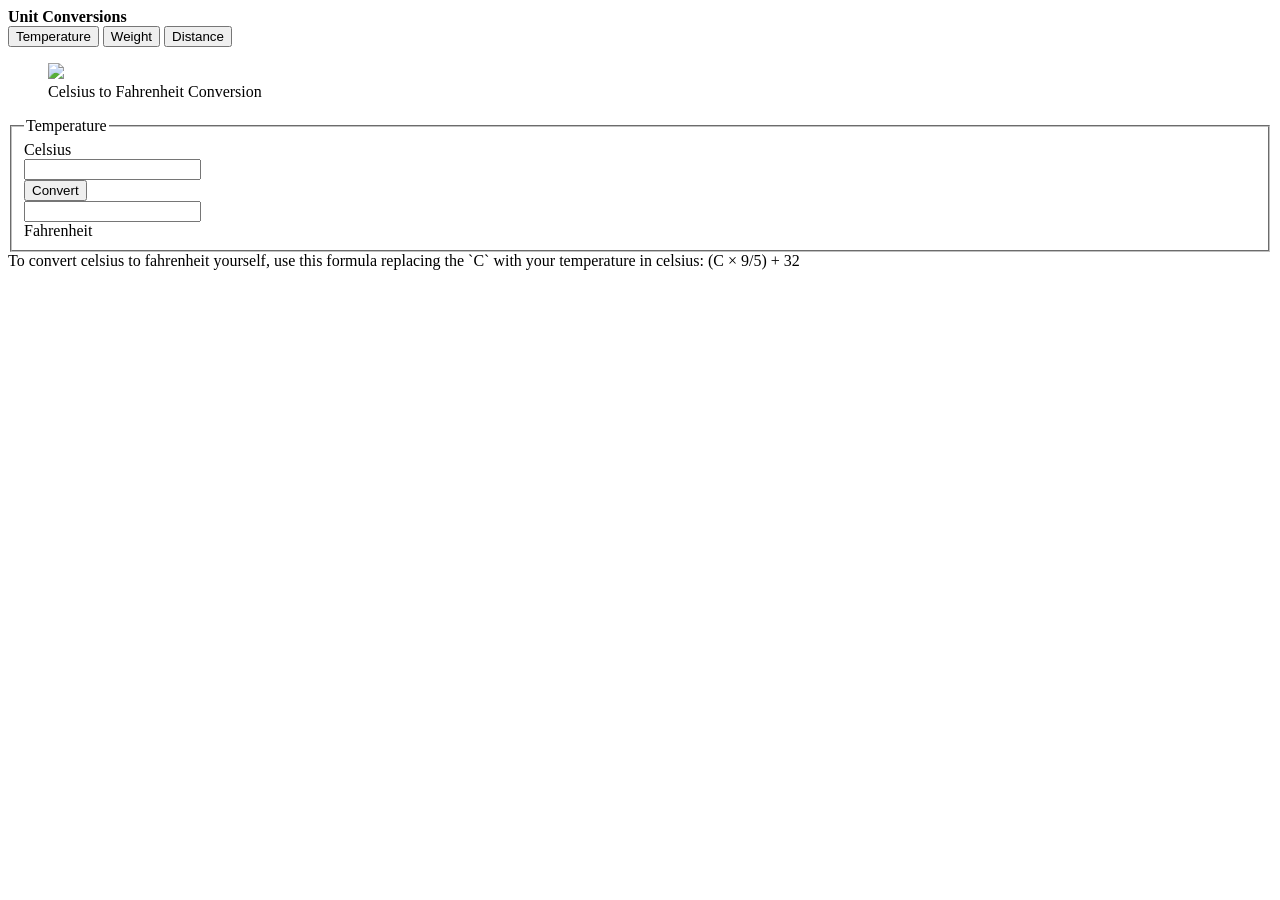
==== Unit conversions/index.html @ 1370fdfc "Better documentation for unit conversions" ====
<!DOCTYPE HTML>
<html>
    <head>
        <title>Unit Conversions</title>
    </head>

    <body>
        <section id="home">
            <header><b>Unit Conversions</b></header>
            <nav>
                <a href="#temperature"><button>Temperature</button></a>
                <a href="#weight"><button>Weight</button></a>
                <a href="#distance"><button>Distance</button></a>
            </nav>
        </section>

        <div id="all-conversions-sections">

            <section id="temperature">
                <div id="tmp">
                    <figure>
                        <img src="https://cf-courses-data.s3.us.cloud-object-storage.appdomain.cloud/IBMDeveloperSkillsNetwork-CD0101EN-SkillsNetwork/labs/Theia%20Labs/02%20-%20HTML5%20Elements/images/thermo.png"/>
                        <figcaption>Celsius to Fahrenheit Conversion</figcaption>
                    </figure>

                    <article>
                        <fieldset>
                            <legend>Temperature</legend>
                            <label for="celsius">Celsius</label><br/>

                            <input type="number" id="celsius"/><br/>
                            <button id="temperature"> Convert </button><br/>
                            <input type="number" id="fahrenheit"/><br/>
                            <label for="fahrenheit">Fahrenheit</label><br/>

                        </fieldset>
                    </artile>

                    <aside>
                        To convert celsius to fahrenheit yourself, use this formula replacing the `C` with your temperature in celsius: (C × 9/5) + 32
                    </aside>
                </div>
            </section>
        </div>
    </body>
</html>
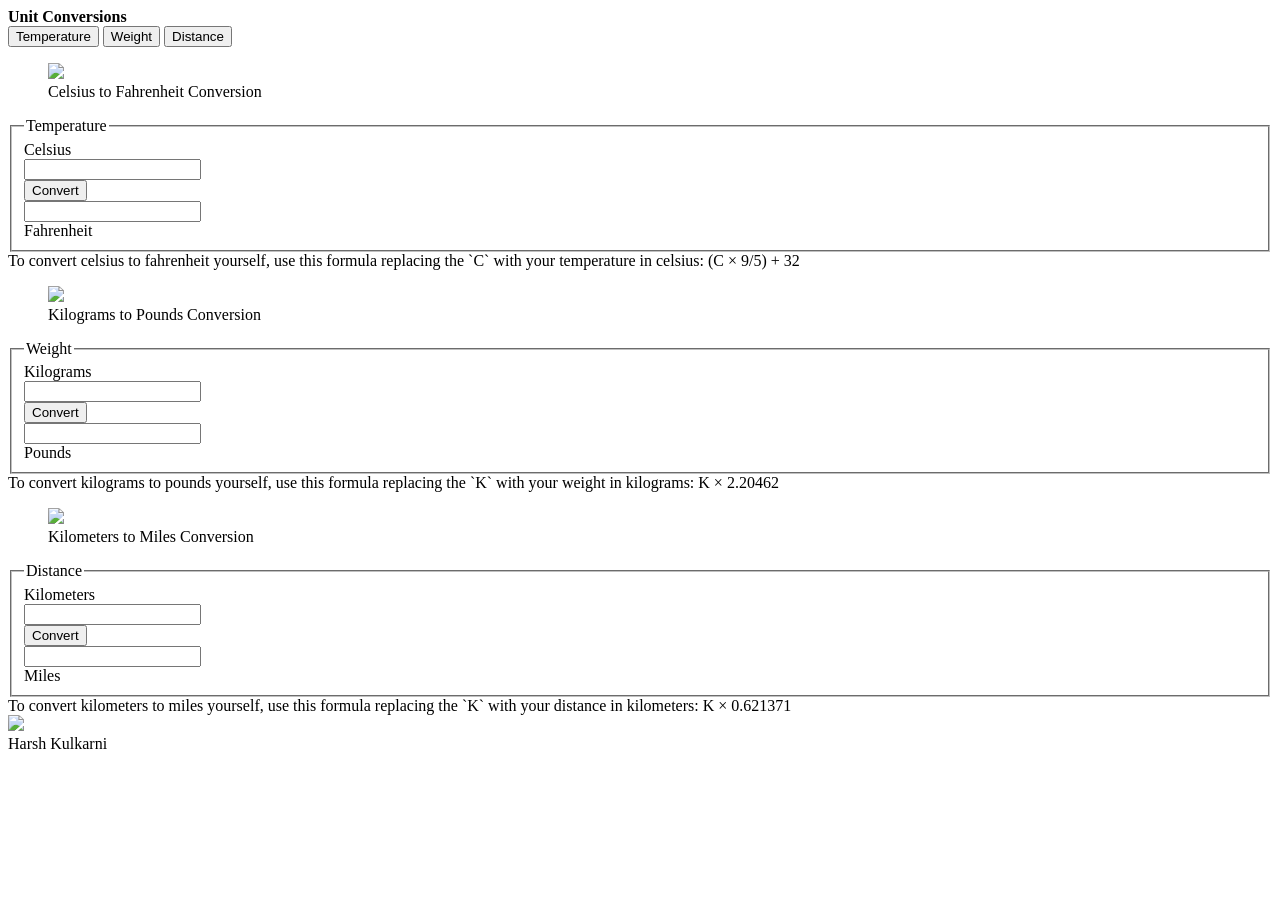
==== commit 27b401f7: "Completed the website with the unit conversions page. Added a new section for length conversions, in" ====
--- a/Unit conversions/index.html
+++ b/Unit conversions/index.html
@@ -8,9 +8,11 @@
         <section id="home">
             <header><b>Unit Conversions</b></header>
             <nav>
+
                 <a href="#temperature"><button>Temperature</button></a>
                 <a href="#weight"><button>Weight</button></a>
                 <a href="#distance"><button>Distance</button></a>
+
             </nav>
         </section>
 
@@ -25,11 +27,14 @@
 
                     <article>
                         <fieldset>
+
                             <legend>Temperature</legend>
+
                             <label for="celsius">Celsius</label><br/>
+                            <input type="number" id="celsius"/><br/>
 
-                            <input type="number" id="celsius"/><br/>
                             <button id="temperature"> Convert </button><br/>
+
                             <input type="number" id="fahrenheit"/><br/>
                             <label for="fahrenheit">Fahrenheit</label><br/>
 
@@ -39,8 +44,73 @@
                     <aside>
                         To convert celsius to fahrenheit yourself, use this formula replacing the `C` with your temperature in celsius: (C × 9/5) + 32
                     </aside>
+
                 </div>
+
             </section>
+
+            <section id="weight">
+                <div id="wgt">
+                    <figure>
+                        <img src="https://cf-courses-data.s3.us.cloud-object-storage.appdomain.cloud/IBMDeveloperSkillsNetwork-CD0101EN-SkillsNetwork/labs/Theia%20Labs/02%20-%20HTML5%20Elements/images/weight.png"/>
+                        <figcaption>Kilograms to Pounds Conversion</figcaption>
+                    </figure>
+
+                    <article>
+                        <fieldset>
+
+                            <legend>Weight</legend>
+
+                            <label for="kilograms">Kilograms</label><br/>
+                            <input type="number" id="kilograms"/><br/>
+
+                            <button id="weight"> Convert </button><br/>
+
+                            <input type="number" id="pounds"/><br/>
+                            <label for="pounds">Pounds</label><br/>
+
+                        </fieldset>
+                    </artile>
+
+                    <aside>
+                        To convert kilograms to pounds yourself, use this formula replacing the `K` with your weight in kilograms: K × 2.20462
+                    </aside>
+            </section>
+
+            <section id="distance">
+                <div id="dst">
+                    <figure>
+                        <img src="https://cf-courses-data.s3.us.cloud-object-storage.appdomain.cloud/IBMDeveloperSkillsNetwork-CD0101EN-SkillsNetwork/labs/Theia%20Labs/02%20-%20HTML5%20Elements/images/speedo.png"/>
+                        <figcaption>Kilometers to Miles Conversion</figcaption>
+                    </figure>
+
+                    <article>
+                        <fieldset>
+
+                            <legend>Distance</legend>
+
+                            <label for="kilometers">Kilometers</label><br/>
+                            <input type="number" id="kilometers"/><br/>
+
+                            <button id="distance"> Convert </button><br/>
+
+                            <input type="number" id="miles"/><br/>
+                            <label for="miles">Miles</label><br/>
+
+                        </fieldset>
+                    </artile>
+
+                    <aside>
+                        To convert kilometers to miles yourself, use this formula replacing the `K` with your distance in kilometers: K × 0.621371
+                    </aside>
         </div>
+
+        <div id="go-home">
+            <a href="#home">
+                <img src="https://cf-courses-data.s3.us.cloud-object-storage.appdomain.cloud/IBMDeveloperSkillsNetwork-CD0101EN-SkillsNetwork/labs/Theia%20Labs/02%20-%20HTML5%20Elements/images/home.svg"/>
+            </a>
+        </div>
+
+        <footer>Harsh Kulkarni</footer>
     </body>
 </html>
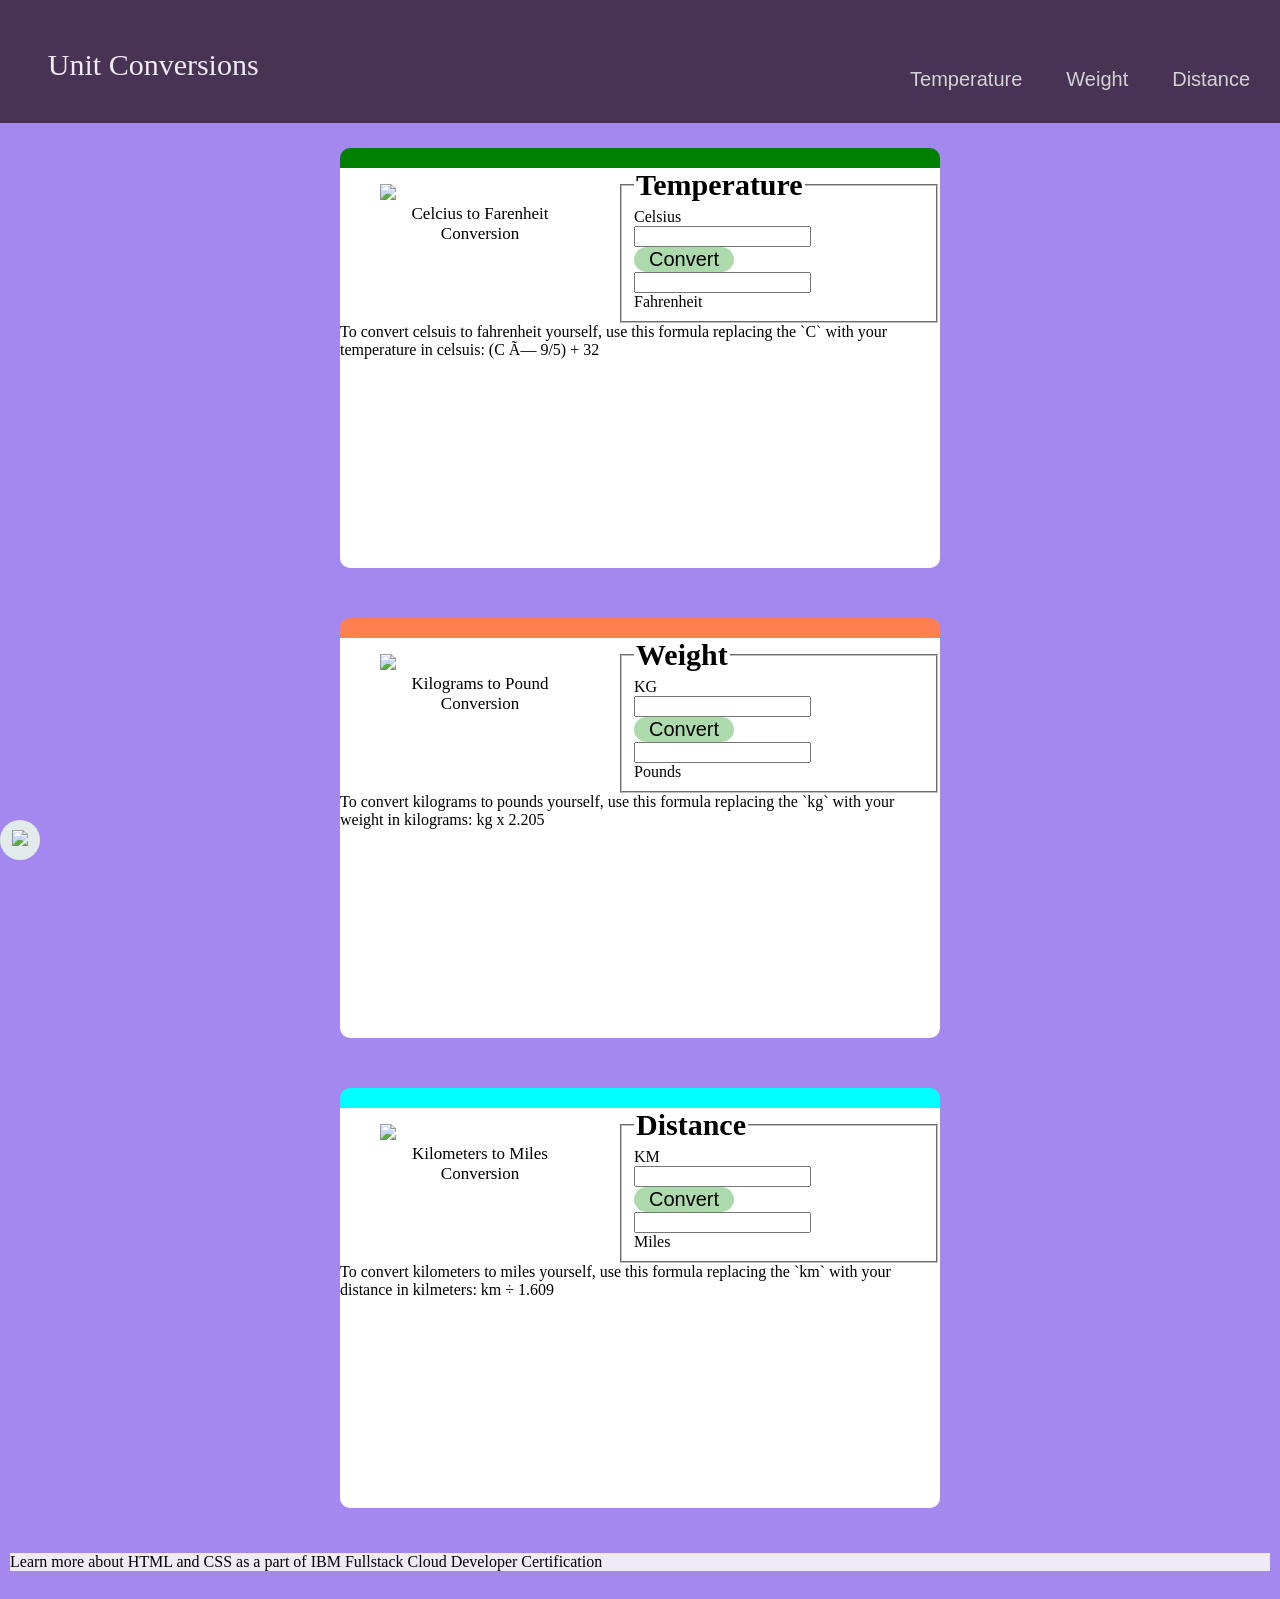
==== commit 1c69168b: "Editted the index.html file of Unit conversions and solarsystem.html file of Solar System to add som" ====
--- a/Unit conversions/index.html
+++ b/Unit conversions/index.html
@@ -1,116 +1,120 @@
-<!DOCTYPE HTML>
-<html>
-    <head>
-        <title>Unit Conversions</title>
-    </head>
+<!DOCTYPE html>
+<html lang="en">
+  <head>
+      <title>Document</title>
+      <link rel="stylesheet" href="style.css">
+  </head>
+  <body>
+      <section id="home">
+        <header>
+          Unit Conversions
+        </header>
+        <nav>
+          <div class="topdiv">
+            <a href="#temperature"><button  class="topmenu">Temperature</button></a>
+            <a href="#weight"><button  class="topmenu">Weight</button></a>
+            <a href="#distance"><button  class="topmenu">Distance</button></a>
+          </div>
+        </nav>
+      </section>    
+      <div style="clear:both;"></div>
+     
+      <div id="all-conversion-sections">
 
-    <body>
-        <section id="home">
-            <header><b>Unit Conversions</b></header>
-            <nav>
+        <section id="temperature"  class="b temperature">
+          <div id="tmp">
+            <figure>
+              <img src="https://cf-courses-data.s3.us.cloud-object-storage.appdomain.cloud/IBMDeveloperSkillsNetwork-CD0101EN-SkillsNetwork/labs/Theia%20Labs/02%20-%20HTML5%20Elements/images/thermo.png" width="150px"/>
+              <figcaption>Celcius to Farenheit Conversion</figcaption>
+            </figure>
+            <article> 
 
-                <a href="#temperature"><button>Temperature</button></a>
-                <a href="#weight"><button>Weight</button></a>
-                <a href="#distance"><button>Distance</button></a>
+              <fieldset>
+                <legend>Temperature</legend>
+                <label for="celsius">Celsius</label> <br/>
 
-            </nav>
+ <input type="number" id="celsius"> <br/>
+
+                <button id="temperature"> Convert </button> <br/>
+
+                <input type="number" id="fahrenheit"> <br/>
+
+ <label for="fahrenheit">Fahrenheit</label>
+              </fieldset>
+              <aside>
+                To convert celsuis to fahrenheit yourself, use this formula replacing the `C` with your temperature in celsuis: (C Ã— 9/5) + 32
+              </aside>
+            </article>
+          </div>
         </section>
 
-        <div id="all-conversions-sections">
+        <div style="clear:both;"></div>
+      
+        <section id="weight"  class="b weight">          
+          <div id="wgt">
+            <figure>
+              <img src="https://cf-courses-data.s3.us.cloud-object-storage.appdomain.cloud/IBMDeveloperSkillsNetwork-CD0101EN-SkillsNetwork/labs/Theia%20Labs/02%20-%20HTML5%20Elements/images/weight.png"  width="150px"/>
+              <figcaption>Kilograms to Pound Conversion</figcaption>
+            </figure>
+            <article>
+              <fieldset>
+                <legend>Weight</legend>
+                <label for="kilo">KG</label> <br/>
 
-            <section id="temperature">
-                <div id="tmp">
-                    <figure>
-                        <img src="https://cf-courses-data.s3.us.cloud-object-storage.appdomain.cloud/IBMDeveloperSkillsNetwork-CD0101EN-SkillsNetwork/labs/Theia%20Labs/02%20-%20HTML5%20Elements/images/thermo.png"/>
-                        <figcaption>Celsius to Fahrenheit Conversion</figcaption>
-                    </figure>
+ <input type="number" id="kilo"> <br/>
 
-                    <article>
-                        <fieldset>
+                <button id="weight"> Convert </button>  <br/>
 
-                            <legend>Temperature</legend>
+ 
+                <input type="number" id="pounds">  <br/>
 
-                            <label for="celsius">Celsius</label><br/>
-                            <input type="number" id="celsius"/><br/>
+  <label for="pounds">Pounds</label>    
+              </fieldset>
+              <aside>
+                To convert kilograms to pounds yourself, use this formula replacing the `kg` with your weight in kilograms: kg x 2.205
+              </aside>      
+            </article>
+          </div>
+        </section>
 
-                            <button id="temperature"> Convert </button><br/>
+        <div style="clear:both;"></div>
 
-                            <input type="number" id="fahrenheit"/><br/>
-                            <label for="fahrenheit">Fahrenheit</label><br/>
+        <section id="distance"  class="b distance">
+          <div id="dst">
+            <figure>
+              <img src="https://cf-courses-data.s3.us.cloud-object-storage.appdomain.cloud/IBMDeveloperSkillsNetwork-CD0101EN-SkillsNetwork/labs/Theia%20Labs/02%20-%20HTML5%20Elements/images/speedo.png"  width="150px"/>
+              <figcaption>Kilometers to Miles Conversion</figcaption>
+            </figure>
+            <article>
+              <fieldset>
+                <legend>Distance</legend>
+                  <label for="km">KM</label> <br/>
 
-                        </fieldset>
-                    </artile>
+ <input type="number" id="km">  <br/>
 
-                    <aside>
-                        To convert celsius to fahrenheit yourself, use this formula replacing the `C` with your temperature in celsius: (C × 9/5) + 32
-                    </aside>
+                  <button id="distance"> Convert </button> <br/>
 
-                </div>
+                  <input type="number" id="miles">  <br/>
 
-            </section>
+  <label for="miles">Miles</label>
+              </fieldset>
+              <aside>
+                To convert kilometers to miles yourself, use this formula replacing the `km` with your distance in kilmeters: km &divide; 1.609
+              </aside>
+    
+            </article>
+          </div>
+        </section>
+        <div style="clear:both;"></div>
 
-            <section id="weight">
-                <div id="wgt">
-                    <figure>
-                        <img src="https://cf-courses-data.s3.us.cloud-object-storage.appdomain.cloud/IBMDeveloperSkillsNetwork-CD0101EN-SkillsNetwork/labs/Theia%20Labs/02%20-%20HTML5%20Elements/images/weight.png"/>
-                        <figcaption>Kilograms to Pounds Conversion</figcaption>
-                    </figure>
+      </div>
 
-                    <article>
-                        <fieldset>
+    <div id="go-home" class="iconbutton">
+      <a href="#home">
+        <img src="https://cf-courses-data.s3.us.cloud-object-storage.appdomain.cloud/IBMDeveloperSkillsNetwork-CD0101EN-SkillsNetwork/labs/Theia%20Labs/02%20-%20HTML5%20Elements/images/home.svg"/>
+      </a>
+    </div>
 
-                            <legend>Weight</legend>
-
-                            <label for="kilograms">Kilograms</label><br/>
-                            <input type="number" id="kilograms"/><br/>
-
-                            <button id="weight"> Convert </button><br/>
-
-                            <input type="number" id="pounds"/><br/>
-                            <label for="pounds">Pounds</label><br/>
-
-                        </fieldset>
-                    </artile>
-
-                    <aside>
-                        To convert kilograms to pounds yourself, use this formula replacing the `K` with your weight in kilograms: K × 2.20462
-                    </aside>
-            </section>
-
-            <section id="distance">
-                <div id="dst">
-                    <figure>
-                        <img src="https://cf-courses-data.s3.us.cloud-object-storage.appdomain.cloud/IBMDeveloperSkillsNetwork-CD0101EN-SkillsNetwork/labs/Theia%20Labs/02%20-%20HTML5%20Elements/images/speedo.png"/>
-                        <figcaption>Kilometers to Miles Conversion</figcaption>
-                    </figure>
-
-                    <article>
-                        <fieldset>
-
-                            <legend>Distance</legend>
-
-                            <label for="kilometers">Kilometers</label><br/>
-                            <input type="number" id="kilometers"/><br/>
-
-                            <button id="distance"> Convert </button><br/>
-
-                            <input type="number" id="miles"/><br/>
-                            <label for="miles">Miles</label><br/>
-
-                        </fieldset>
-                    </artile>
-
-                    <aside>
-                        To convert kilometers to miles yourself, use this formula replacing the `K` with your distance in kilometers: K × 0.621371
-                    </aside>
-        </div>
-
-        <div id="go-home">
-            <a href="#home">
-                <img src="https://cf-courses-data.s3.us.cloud-object-storage.appdomain.cloud/IBMDeveloperSkillsNetwork-CD0101EN-SkillsNetwork/labs/Theia%20Labs/02%20-%20HTML5%20Elements/images/home.svg"/>
-            </a>
-        </div>
-
-        <footer>Harsh Kulkarni</footer>
-    </body>
+    <footer>Learn more about HTML and CSS as a part of IBM Fullstack Cloud Developer Certification</footer>
+  </body>
 </html>
--- a/Unit conversions/style.css
+++ b/Unit conversions/style.css
@@ -0,0 +1,258 @@
+/* sets the margin of all the element to 10px on all sides and the background-color to black */
+body{
+    margin: 10px;
+	background-color: rgb(33, 112, 221);
+}
+
+/* Home section  which has the app name and nav bar. The styling is applied by id */
+
+#home {
+    background-color:  #483355;
+    padding-bottom: 1cm;
+    margin-left:-1cm;
+    margin-right:-1cm;
+    margin-top:-1cm;
+    padding-top: 2cm;
+    padding-bottom: 2cm;
+   }
+
+/* Application name inside the home section. The styling is applied by tag name */
+
+  header {
+    font-size: 30px;
+    color: rgb(240, 234, 245);
+    float: left;
+    padding-left: 2cm;
+  }
+
+/* Navigation Bar Container*/
+
+  .topdiv {
+    float: right;
+    padding-right: 1cm;
+  }
+  
+/* Navigation Bar Buttons */
+  .topmenu {
+    color: lightgray;
+    background-color:   #483355;
+    margin: 10px;
+    padding: 10px;
+    font-size: 20px;
+    text-decoration:none;
+    border-radius: 1mm;
+  }
+  
+  .topmenu:hover {
+    color: white;
+    font-weight: bolder;
+    background-color: #382742;
+    text-decoration: underline;
+  }
+/* Container for all the three conversion calculator sections   */
+#all-conversion-sections{
+    display: grid;
+    justify-content: center;
+}
+
+figure {
+    float:left; 
+    justify-self: auto; 
+    width:200px
+}
+
+img {
+    width: 200px;
+}
+
+figcaption {
+    color:black;
+    font-size: 17px;
+    text-align: center;
+}
+
+button{
+    font-size: 20px;
+    border: transparent;
+    width: fit-content;
+    background-color: rgb(173, 218, 173);
+    border-radius: 40px;
+    padding-right: 15px;
+    padding-left: 15px;
+}
+
+button:hover {
+    cursor: pointer;
+}
+/* The calculator panel */
+.b{
+    border-top-style: solid;
+    background-color: white;
+    border-top-width: 20px;
+    width: 600px;
+    height: 400px;
+    border-radius: 10px;
+    margin-bottom: 25px;
+    margin-top: 25px;
+    display: flex;
+}
+
+.temperature{
+    border-top-color: green;
+}
+
+.weight{
+    border-top-color: coral;
+}
+
+.distance{
+    border-top-color: cyan;
+
+}
+
+legend {
+    font-size: 30px;
+    font-weight: bolder;
+}
+
+/* sets the margin of all the element to 10px on all sides and the background-color to black */
+body{
+    margin: 10px;
+	background-color: rgb(164, 136, 240);
+}
+
+/* Home section  which has the app name and nav bar. The styling is applied by id */
+
+#home {
+    background-color:  #483355;
+    padding-bottom: 1cm;
+    margin-left:-1cm;
+    margin-right:-1cm;
+    margin-top:-1cm;
+    padding-top: 2cm;
+    padding-bottom: 2cm;
+   }
+
+/* Application name inside the home section. The styling is applied by tag name */
+
+  header {
+    font-size: 30px;
+    color: rgb(240, 234, 245);
+    float: left;
+    padding-left: 2cm;
+  }
+
+/* Navigation Bar Container*/
+
+  .topdiv {
+    float: right;
+    padding-right: 1cm;
+  }
+  
+/* Navigation Bar Buttons */
+  .topmenu {
+    color: lightgray;
+    background-color:   #483355;
+    margin: 10px;
+    padding: 10px;
+    font-size: 20px;
+    text-decoration:none;
+    border-radius: 1mm;
+  }
+  
+  .topmenu:hover {
+    color: white;
+    font-weight: bolder;
+    background-color: #382742;
+    text-decoration: underline;
+  }
+  
+/* Container for all the three conversion calculator sections   */
+#all-conversion-sections{
+    display: grid;
+    justify-content: center;
+}
+
+figure {
+    float:left; 
+    justify-self: auto; 
+    width:200px
+}
+
+img {
+    width: 200px;
+}
+
+figcaption {
+    color:black;
+    font-size: 17px;
+    text-align: center;
+}
+
+button{
+    font-size: 20px;
+    border: transparent;
+    width: fit-content;
+    background-color: rgb(173, 218, 173);
+    border-radius: 40px;
+    padding-right: 15px;
+    padding-left: 15px;
+}
+
+button:hover {
+    cursor: pointer;
+}
+
+/* The calculator panel */
+.b{
+    border-top-style: solid;
+    background-color: white;
+    border-top-width: 20px;
+    width: 600px;
+    height: 400px;
+    border-radius: 10px;
+    margin-bottom: 25px;
+    margin-top: 25px;
+    display: flex;
+}
+
+.temperature{
+    border-top-color: green;
+}
+
+.weight{
+    border-top-color: coral;
+}
+
+.distance{
+    border-top-color: cyan;
+
+}
+
+legend {
+    font-size: 30px;
+    font-weight: bolder;
+}
+
+/* Floating icon for the home button */
+.iconbutton{
+    width:40px;
+    height:40px;
+    border-radius: 100%;
+    background-color: rgb(225, 235, 235);
+    display: flex;
+    align-items: center;
+    justify-content: center;
+    position: fixed;
+    bottom:40px;
+    left:0;
+    }
+
+.iconbutton img {
+    width:30px
+}
+    
+footer {
+    background-color:rgb(240, 234, 245);
+    margin-top: 20px;
+}
